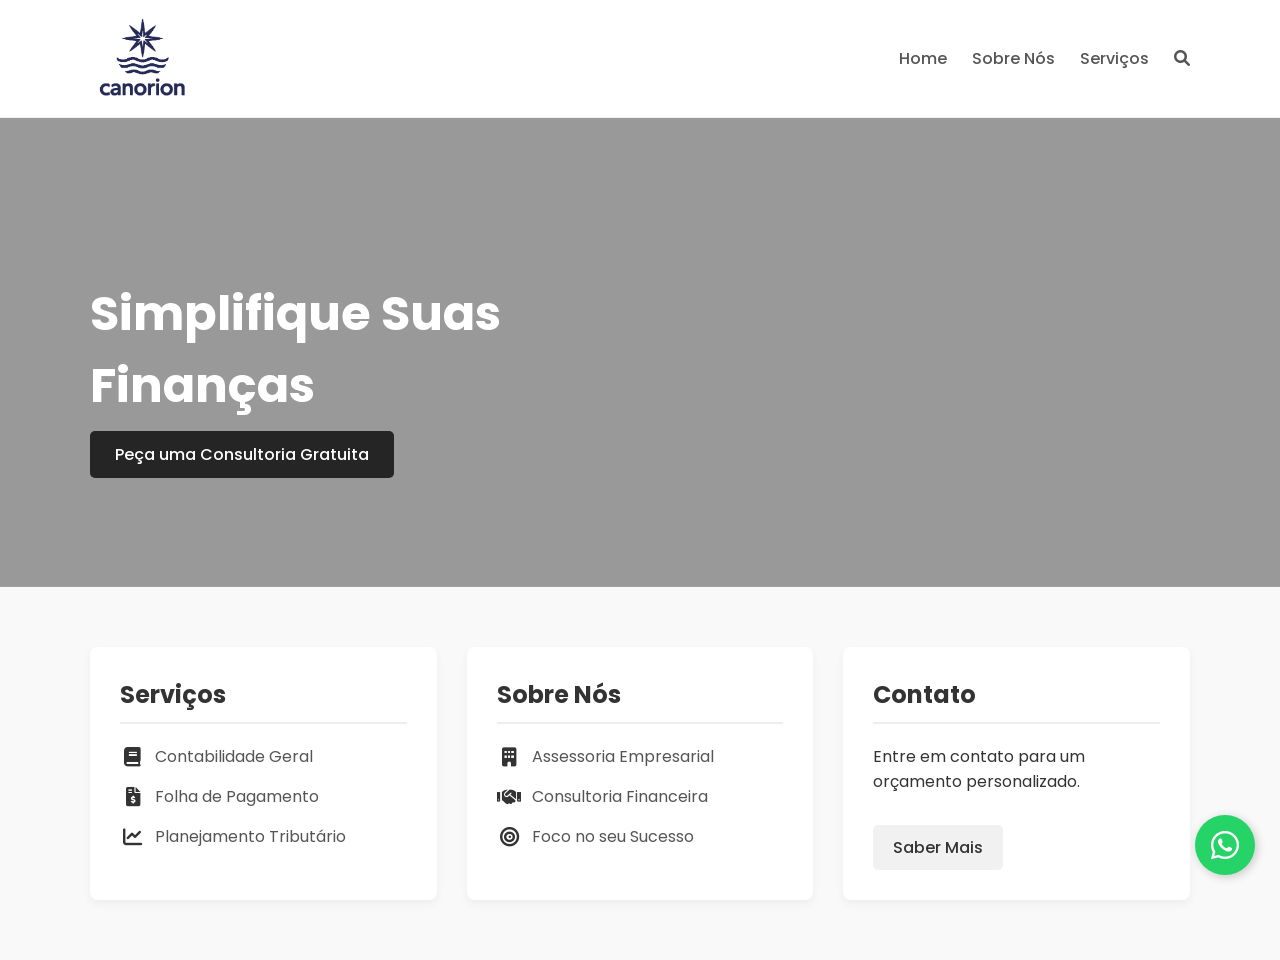
==== index.html @ 50085c8c "V1" ====
<!DOCTYPE html>
<html lang="pt-br">
<head>
    <meta charset="UTF-8">
    <meta name="viewport" content="width=device-width, initial-scale=1.0">
    <title>Contabilidade Clean - Seu Parceiro Financeiro</title>
    <link rel="stylesheet" href="style.css">
    <link rel="preconnect" href="https://fonts.googleapis.com">
    <link rel="preconnect" href="https://fonts.gstatic.com" crossorigin>
    <link href="https://fonts.googleapis.com/css2?family=Poppins:wght@300;400;500;600&display=swap" rel="stylesheet">
    <link rel="stylesheet" href="https://cdnjs.cloudflare.com/ajax/libs/font-awesome/6.0.0-beta3/css/all.min.css">
</head>
<body>

    <header>
        <div class="container">
            <div class="logo">
                <img src="LogoCanorion.png" alt="Logo da Empresa de Contabilidade">
            </div>
            <nav>
                <ul>
                    <li><a href="#">Home</a></li>
                    <li><a href="#">Sobre Nós</a></li>
                    <li><a href="#">Serviços</a></li>
                    <li><a href="#"><i class="fas fa-search"></i></a></li>
                </ul>
            </nav>
        </div>
    </header>

    <section class="hero">
        <div class="container">
            <h1>Simplifique Suas Finanças</h1>
            <a href="#" class="cta-button">Peça uma Consultoria Gratuita</a>
        </div>
    </section>

    <main>
        <div class="container content-grid">
            <div class="info-card">
                <h2>Serviços</h2>
                <ul>
                    <li><i class="fas fa-book"></i> Contabilidade Geral</li>
                    <li><i class="fas fa-file-invoice-dollar"></i> Folha de Pagamento</li>
                    <li><i class="fas fa-chart-line"></i> Planejamento Tributário</li>
                </ul>
            </div>

            <div class="info-card">
                <h2>Sobre Nós</h2>
                <ul>
                    <li><i class="fas fa-building"></i> Assessoria Empresarial</li>
                    <li><i class="fas fa-handshake"></i> Consultoria Financeira</li>
                    <li><i class="fas fa-bullseye"></i> Foco no seu Sucesso</li>
                </ul>
            </div>

            <div class="info-card">
                <h2>Contato</h2>
                <p>Entre em contato para um orçamento personalizado.</p>
                <a href="#" class="contact-button">Saber Mais</a>
            </div>
        </div>
    </main>

    <a href="https://wa.me/5511999999999" class="whatsapp-button" target="_blank">
        <i class="fab fa-whatsapp"></i>
    </a>

</body>
</html>
---- style.css ----
/* Configurações Globais e Variáveis de Cor */
:root {
    --primary-color: #333;      /* Cor principal para textos */
    --secondary-color: #555;   /* Cor secundária para textos mais claros */
    --background-color: #ffffff; /* Fundo principal */
    --light-gray-bg: #f9f9f9;  /* Fundo para seções */
    --button-color: #252525;   /* Cor do botão principal */
    --whatsapp-green: #25D366; /* Cor do botão do WhatsApp */
}

body {
    font-family: 'Poppins', sans-serif;
    margin: 0;
    padding: 0;
    background-color: var(--background-color);
    color: var(--primary-color);
}

.container {
    max-width: 1100px;
    margin: 0 auto;
    padding: 0 20px;
}

/* Estilos do Cabeçalho */
header {
    background-color: var(--background-color);
    padding: 10px 0;
    border-bottom: 1px solid #eee;
}

header .container {
    display: flex;
    justify-content: space-between;
    align-items: center;
}

header .logo img {
    max-height: 90px;
}

header nav ul {
    list-style: none;
    margin: 0;
    padding: 0;
    display: flex;
    align-items: center;
    gap: 25px;
}

header nav a {
    text-decoration: none;
    color: var(--secondary-color);
    font-weight: 500;
    transition: color 0.3s ease;
}

header nav a:hover {
    color: var(--primary-color);
}

/* Estilos da Seção Principal (Hero) */
.hero {
    background-image: linear-gradient(rgba(0, 0, 0, 0.4), rgba(0, 0, 0, 0.4)), url('https://images.unsplash.com/photo-1554224155-1696413565d3?q=80&w=2070&auto=format&fit=crop');
    background-size: cover;
    background-position: center;
    color: #fff;
    text-align: left;
    padding: 120px 0;
}

.hero h1 {
    font-size: 3rem;
    max-width: 500px;
    margin-bottom: 20px;
}

.cta-button {
    background-color: var(--button-color);
    color: #fff;
    padding: 12px 25px;
    text-decoration: none;
    border-radius: 5px;
    font-weight: 500;
    transition: background-color 0.3s ease;
}

.cta-button:hover {
    background-color: #000;
}

/* Estilos do Conteúdo Principal */
main {
    padding: 60px 0;
    background-color: var(--light-gray-bg);
}

.content-grid {
    display: grid;
    grid-template-columns: repeat(auto-fit, minmax(280px, 1fr));
    gap: 30px;
}

.info-card {
    background-color: #fff;
    padding: 30px;
    border-radius: 8px;
    box-shadow: 0 4px 10px rgba(0,0,0,0.05);
}

.info-card h2 {
    margin-top: 0;
    border-bottom: 2px solid #eee;
    padding-bottom: 10px;
    margin-bottom: 20px;
}

.info-card ul {
    list-style: none;
    padding: 0;
    margin: 0;
    display: flex;
    flex-direction: column;
    gap: 15px;
}

.info-card ul li {
    display: flex;
    align-items: center;
    gap: 10px;
    color: var(--secondary-color);
}

.info-card i {
    font-size: 1.2rem;
    width: 25px;
    text-align: center;
    color: var(--primary-color);
}

.contact-button {
    display: inline-block;
    margin-top: 15px;
    background-color: #f1f1f1;
    color: var(--primary-color);
    padding: 10px 20px;
    text-decoration: none;
    border-radius: 5px;
    font-weight: 500;
    transition: background-color 0.3s ease;
}

.contact-button:hover {
    background-color: #e0e0e0;
}


/* Botão Fixo do WhatsApp */
.whatsapp-button {
    position: fixed;
    bottom: 25px;
    right: 25px;
    background-color: var(--whatsapp-green);
    color: white;
    width: 60px;
    height: 60px;
    border-radius: 50%;
    display: flex;
    justify-content: center;
    align-items: center;
    font-size: 2rem;
    text-decoration: none;
    box-shadow: 2px 2px 10px rgba(0, 0, 0, 0.2);
    transition: transform 0.3s ease;
}

.whatsapp-button:hover {
    transform: scale(1.1);
}
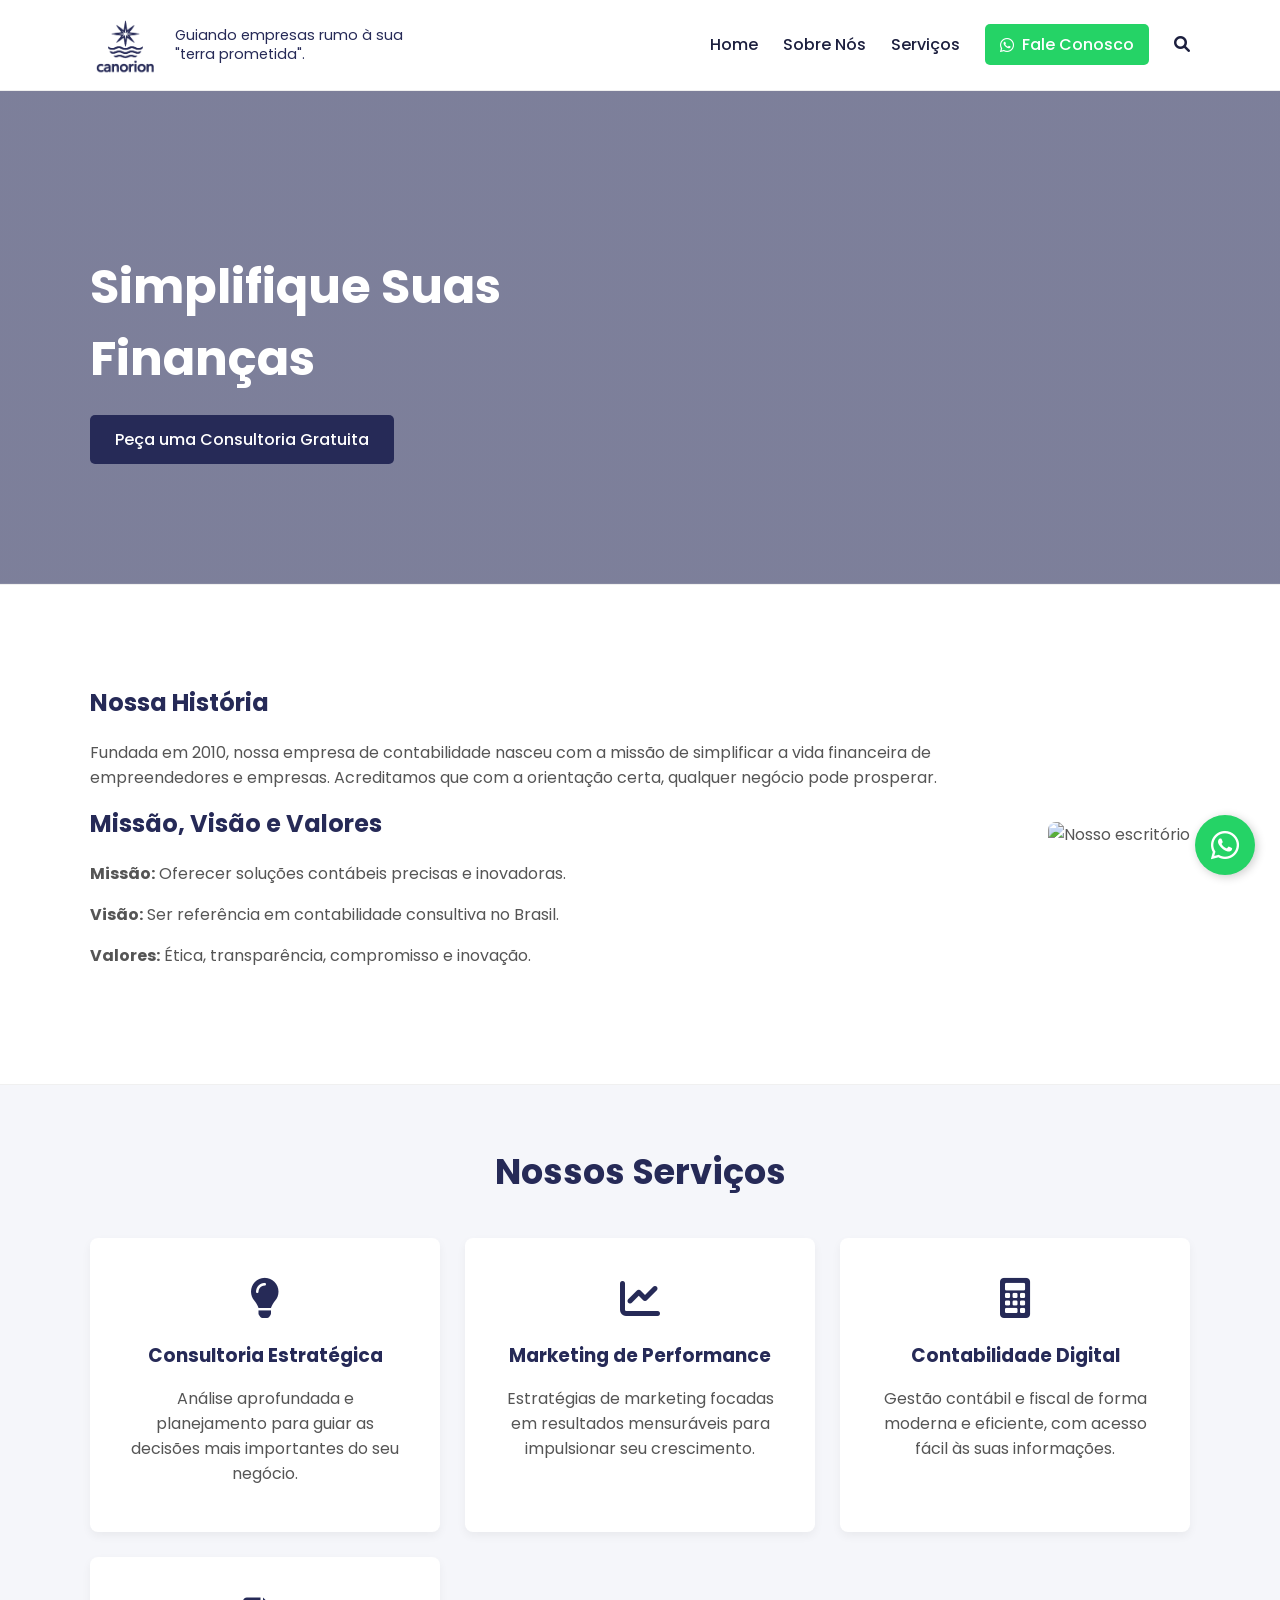
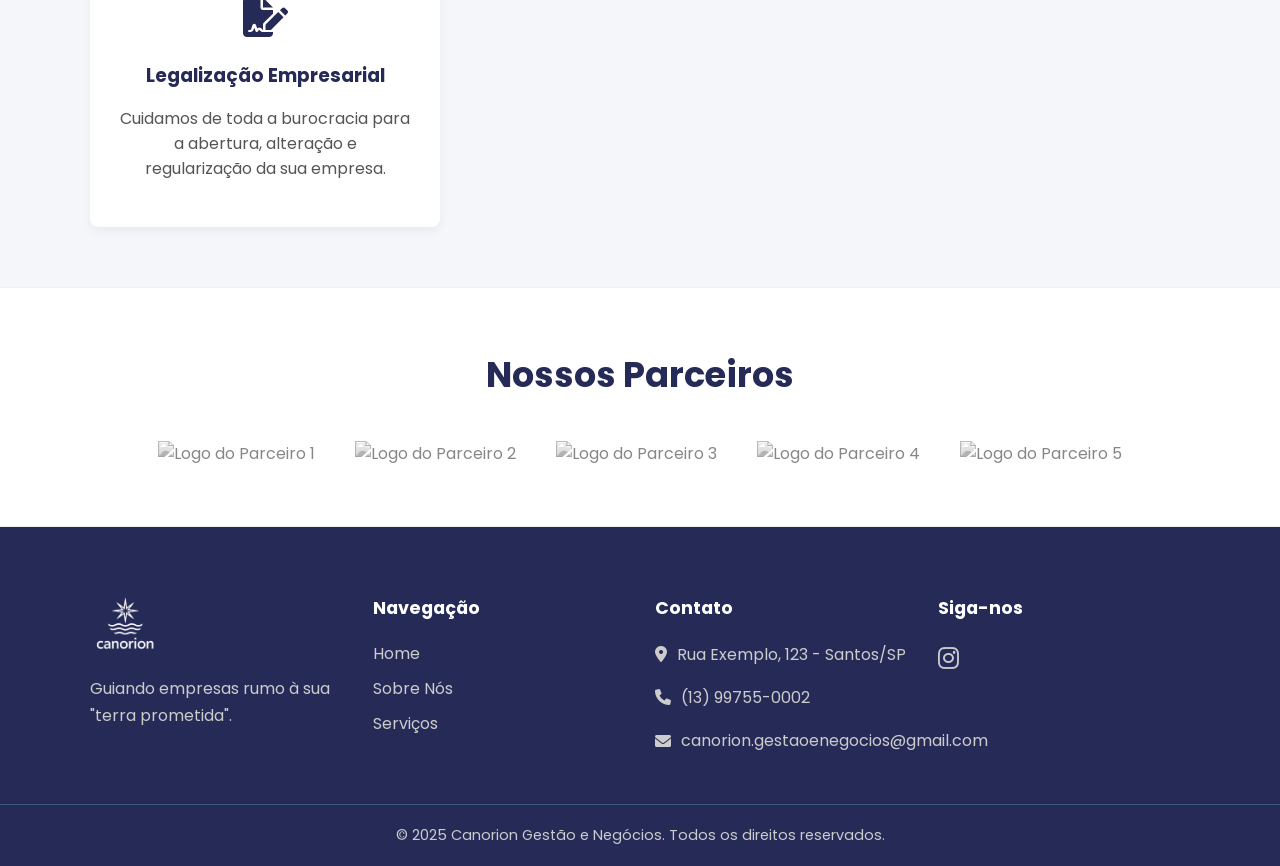
==== commit f6fec201: "V1.13" ====
--- a/index.html
+++ b/index.html
@@ -3,69 +3,131 @@
 <head>
     <meta charset="UTF-8">
     <meta name="viewport" content="width=device-width, initial-scale=1.0">
-    <title>Contabilidade Clean - Seu Parceiro Financeiro</title>
+    <title>Canorion</title>
     <link rel="stylesheet" href="style.css">
     <link rel="preconnect" href="https://fonts.googleapis.com">
     <link rel="preconnect" href="https://fonts.gstatic.com" crossorigin>
     <link href="https://fonts.googleapis.com/css2?family=Poppins:wght@300;400;500;600&display=swap" rel="stylesheet">
     <link rel="stylesheet" href="https://cdnjs.cloudflare.com/ajax/libs/font-awesome/6.0.0-beta3/css/all.min.css">
+    <link rel="icon" href="LogoCanorionBranco.png" type="image/png">
 </head>
 <body>
 
     <header>
         <div class="container">
-            <div class="logo">
-                <img src="LogoCanorion.png" alt="Logo da Empresa de Contabilidade">
+            <div class="logo-slogan">
+                <img src="LogoCanorion.png" alt="Canorion - Guiando empresas rumo à sua terra prometida.">
+                <span>Guiando empresas rumo à sua "terra prometida".</span>
             </div>
             <nav>
                 <ul>
-                    <li><a href="#">Home</a></li>
-                    <li><a href="#">Sobre Nós</a></li>
-                    <li><a href="#">Serviços</a></li>
+                    <li><a href="#hero">Home</a></li>
+                    <li><a href="#sobre">Sobre Nós</a></li>
+                    <li><a href="#servicos">Serviços</a></li>
+                    <li><a href="https://wa.me/5513997550002" target="_blank" class="nav-whatsapp"><i class="fab fa-whatsapp"></i> Fale Conosco</a></li>
                     <li><a href="#"><i class="fas fa-search"></i></a></li>
                 </ul>
             </nav>
         </div>
     </header>
 
-    <section class="hero">
+    <section id="hero" class="hero">
         <div class="container">
             <h1>Simplifique Suas Finanças</h1>
-            <a href="#" class="cta-button">Peça uma Consultoria Gratuita</a>
+            <a href="https://wa.me/5513997550002" target="_blank" class="cta-button">Peça uma Consultoria Gratuita</a>
         </div>
     </section>
 
-    <main>
-        <div class="container content-grid">
-            <div class="info-card">
-                <h2>Serviços</h2>
+    <section id="sobre">
+        <div class="container page-content">
+            <div class="text-content">
+                <h2>Nossa História</h2>
+                <p>Fundada em 2010, nossa empresa de contabilidade nasceu com a missão de simplificar a vida financeira de empreendedores e empresas. Acreditamos que com a orientação certa, qualquer negócio pode prosperar.</p>
+                <h2>Missão, Visão e Valores</h2>
+                <p><strong>Missão:</strong> Oferecer soluções contábeis precisas e inovadoras.</p>
+                <p><strong>Visão:</strong> Ser referência em contabilidade consultiva no Brasil.</p>
+                <p><strong>Valores:</strong> Ética, transparência, compromisso e inovação.</p>
+            </div>
+            <img src="https://via.placeholder.com/450x350?text=Foto+do+Escritório" alt="Nosso escritório" class="page-image">
+        </div>
+    </section>
+
+    <section id="servicos">
+    <div class="container">
+        <h2 class="section-title">Nossos Serviços</h2>
+        <div class="services-grid">
+            <div class="service-card">
+                <i class="fas fa-lightbulb"></i>
+                <h3>Consultoria Estratégica</h3>
+                <p>Análise aprofundada e planejamento para guiar as decisões mais importantes do seu negócio.</p>
+            </div>
+            <div class="service-card">
+                <i class="fas fa-chart-line"></i>
+                <h3>Marketing de Performance</h3>
+                <p>Estratégias de marketing focadas em resultados mensuráveis para impulsionar seu crescimento.</p>
+            </div>
+            <div class="service-card">
+                <i class="fas fa-calculator"></i>
+                <h3>Contabilidade Digital</h3>
+                <p>Gestão contábil e fiscal de forma moderna e eficiente, com acesso fácil às suas informações.</p>
+            </div>
+            <div class="service-card">
+                <i class="fas fa-file-signature"></i>
+                <h3>Legalização Empresarial</h3>
+                <p>Cuidamos de toda a burocracia para a abertura, alteração e regularização da sua empresa.</p>
+            </div>
+        </div>
+    </div>
+</section>
+
+    <section id="parceiros">
+        <div class="container">
+            <h2 class="section-title">Nossos Parceiros</h2>
+            <div class="partners-grid">
+                <img src="https://via.placeholder.com/150x80?text=Logo+Parceiro+1" alt="Logo do Parceiro 1">
+                <img src="https://via.placeholder.com/150x80?text=Logo+Parceiro+2" alt="Logo do Parceiro 2">
+                <img src="https://via.placeholder.com/150x80?text=Logo+Parceiro+3" alt="Logo do Parceiro 3">
+                <img src="https://via.placeholder.com/150x80?text=Logo+Parceiro+4" alt="Logo do Parceiro 4">
+                <img src="https://via.placeholder.com/150x80?text=Logo+Parceiro+5" alt="Logo do Parceiro 5">
+            </div>
+        </div>
+    </section>
+
+    <a href="https://wa.me/5513997550002" class="whatsapp-button" target="_blank">
+        <i class="fab fa-whatsapp"></i>
+    </a>
+    
+    <footer>
+        <div class="container footer-grid">
+            <div class="footer-col">
+                <img src="LogoCanorionBranco.png" alt="Logo Canorion" class="footer-logo">
+                <p>Guiando empresas rumo à sua "terra prometida".</p>
+            </div>
+            <div class="footer-col">
+                <h3>Navegação</h3>
                 <ul>
-                    <li><i class="fas fa-book"></i> Contabilidade Geral</li>
-                    <li><i class="fas fa-file-invoice-dollar"></i> Folha de Pagamento</li>
-                    <li><i class="fas fa-chart-line"></i> Planejamento Tributário</li>
+                    <li><a href="#hero">Home</a></li>
+                    <li><a href="#sobre">Sobre Nós</a></li>
+                    <li><a href="#servicos">Serviços</a></li>
                 </ul>
             </div>
-
-            <div class="info-card">
-                <h2>Sobre Nós</h2>
-                <ul>
-                    <li><i class="fas fa-building"></i> Assessoria Empresarial</li>
-                    <li><i class="fas fa-handshake"></i> Consultoria Financeira</li>
-                    <li><i class="fas fa-bullseye"></i> Foco no seu Sucesso</li>
-                </ul>
+            <div class="footer-col">
+                <h3>Contato</h3>
+                <p><i class="fas fa-map-marker-alt"></i> Rua Exemplo, 123 - Santos/SP</p>
+                <p><i class="fas fa-phone"></i> (13) 99755-0002</p>
+                <p><i class="fas fa-envelope"></i> canorion.gestaoenegocios@gmail.com</p>
             </div>
-
-            <div class="info-card">
-                <h2>Contato</h2>
-                <p>Entre em contato para um orçamento personalizado.</p>
-                <a href="#" class="contact-button">Saber Mais</a>
+            <div class="footer-col">
+                <h3>Siga-nos</h3>
+                <div class="social-icons">
+                    <a href="https://instagram.com/canorionoficial" target="_blank"><i class="fab fa-instagram"></i></a>
+                    </div>
             </div>
         </div>
-    </main>
-
-    <a href="https://wa.me/5511999999999" class="whatsapp-button" target="_blank">
-        <i class="fab fa-whatsapp"></i>
-    </a>
+        <div class="footer-bottom">
+            <p>&copy; 2025 Canorion Gestão e Negócios. Todos os direitos reservados.</p>
+        </div>
+    </footer>
 
 </body>
 </html>
--- a/style.css
+++ b/style.css
@@ -1,11 +1,16 @@
-/* Configurações Globais e Variáveis de Cor */
+/* ======================= CONFIGURAÇÕES GLOBAIS E CORES ======================= */
 :root {
-    --primary-color: #333;      /* Cor principal para textos */
-    --secondary-color: #555;   /* Cor secundária para textos mais claros */
-    --background-color: #ffffff; /* Fundo principal */
-    --light-gray-bg: #f9f9f9;  /* Fundo para seções */
-    --button-color: #252525;   /* Cor do botão principal */
-    --whatsapp-green: #25D366; /* Cor do botão do WhatsApp */
+    --canorion-blue: #262a57;      /* SEU NOVO AZUL PRINCIPAL */
+    --canorion-blue-darker: #1c1f3e; /* Um tom mais escuro para efeitos hover */
+    --light-blue-bg: #f5f6fa;      /* Um azul quase branco para fundos de seção */
+    --secondary-color: #555;       /* Mantido para textos secundários com bom contraste */
+    --background-color: #ffffff;   /* Fundo principal branco */
+    --whatsapp-green: #25D366;     /* Cor do WhatsApp (não deve ser alterada) */
+}
+
+html {
+    scroll-behavior: smooth;
+    scroll-padding-top: 80px; 
 }
 
 body {
@@ -13,7 +18,7 @@
     margin: 0;
     padding: 0;
     background-color: var(--background-color);
-    color: var(--primary-color);
+    color: var(--secondary-color); /* Cor de texto padrão agora é o cinza secundário */
 }
 
 .container {
@@ -22,21 +27,40 @@
     padding: 0 20px;
 }
 
-/* Estilos do Cabeçalho */
+/* ======================= ESTILOS DO CABEÇALHO ======================= */
 header {
     background-color: var(--background-color);
-    padding: 10px 0;
+    padding: 15px 0;
     border-bottom: 1px solid #eee;
+    position: sticky;
+    top: 0;
+    z-index: 1000;
+    width: 100%;
 }
 
 header .container {
     display: flex;
     justify-content: space-between;
     align-items: center;
-}
-
-header .logo img {
-    max-height: 90px;
+    flex-wrap: wrap; 
+}
+
+.logo-slogan {
+    display: flex;
+    align-items: center;
+    gap: 15px; 
+}
+
+.logo-slogan img {
+    max-height: 60px;
+    width: auto;
+}
+
+.logo-slogan span {
+    font-size: 0.9rem;
+    color: var(--canorion-blue);
+    max-width: 250px;
+    line-height: 1.3;
 }
 
 header nav ul {
@@ -50,18 +74,34 @@
 
 header nav a {
     text-decoration: none;
-    color: var(--secondary-color);
+    color: var(--canorion-blue-darker);
     font-weight: 500;
     transition: color 0.3s ease;
 }
 
 header nav a:hover {
-    color: var(--primary-color);
-}
-
-/* Estilos da Seção Principal (Hero) */
+    color: var(--canorion-blue); /* Hover do link agora é azul */
+}
+
+.nav-whatsapp {
+    background-color: var(--whatsapp-green);
+    color: #fff !important;
+    padding: 8px 15px;
+    border-radius: 5px;
+    display: flex;
+    align-items: center;
+    gap: 8px;
+    transition: background-color 0.3s ease;
+}
+
+.nav-whatsapp:hover {
+    background-color: #1DA851;
+    color: #fff !important;
+}
+
+/* ======================= ESTILOS DA SEÇÃO HERO ======================= */
 .hero {
-    background-image: linear-gradient(rgba(0, 0, 0, 0.4), rgba(0, 0, 0, 0.4)), url('https://images.unsplash.com/photo-1554224155-1696413565d3?q=80&w=2070&auto=format&fit=crop');
+    background-image: linear-gradient(rgba(38, 42, 87, 0.6), rgba(38, 42, 87, 0.6)), url('https://images.unsplash.com/photo-1554224155-1696413565d3?q=80&w=2070&auto=format&fit=crop');
     background-size: cover;
     background-position: center;
     color: #fff;
@@ -76,86 +116,129 @@
 }
 
 .cta-button {
-    background-color: var(--button-color);
+    background-color: var(--canorion-blue); /* Botão principal agora é azul */
     color: #fff;
     padding: 12px 25px;
     text-decoration: none;
     border-radius: 5px;
     font-weight: 500;
     transition: background-color 0.3s ease;
+    display: inline-flex;
+    align-items: center;
+    gap: 8px;
 }
 
 .cta-button:hover {
-    background-color: #000;
-}
-
-/* Estilos do Conteúdo Principal */
-main {
+    background-color: var(--canorion-blue-darker); /* Hover do botão é azul mais escuro */
+}
+
+/* ======================= ESTILOS GERAIS DE SEÇÃO ======================= */
+section {
     padding: 60px 0;
-    background-color: var(--light-gray-bg);
-}
-
-.content-grid {
+    border-bottom: 1px solid #f0f0f0;
+}
+
+.section-title {
+    text-align: center;
+    font-size: 2.2rem;
+    margin-top: 0;
+    margin-bottom: 40px;
+    color: var(--canorion-blue); /* Títulos de seção agora são azuis */
+}
+
+#sobre {
+    background-color: var(--background-color);
+}
+
+#sobre .page-content {
+    align-items: center;
+}
+
+.page-content {
+    padding: 40px 0;
+    display: flex;
+    gap: 40px;
+    align-items: flex-start;
+}
+
+.page-image {
+    max-width: 40%;
+    border-radius: 8px;
+}
+
+.text-content {
+    flex: 1;
+}
+
+.text-content h2 {
+    margin-top: 0;
+    color: var(--canorion-blue); /* Títulos de conteúdo agora são azuis */
+}
+
+/* ======================= ESTILOS DA SEÇÃO DE SERVIÇOS ======================= */
+#servicos {
+    background-color: var(--light-blue-bg); /* Fundo da seção agora é azul claro */
+}
+
+.services-grid {
     display: grid;
     grid-template-columns: repeat(auto-fit, minmax(280px, 1fr));
-    gap: 30px;
-}
-
-.info-card {
+    gap: 25px;
+}
+
+.service-card {
     background-color: #fff;
     padding: 30px;
     border-radius: 8px;
     box-shadow: 0 4px 10px rgba(0,0,0,0.05);
-}
-
-.info-card h2 {
-    margin-top: 0;
-    border-bottom: 2px solid #eee;
-    padding-bottom: 10px;
-    margin-bottom: 20px;
-}
-
-.info-card ul {
-    list-style: none;
-    padding: 0;
-    margin: 0;
-    display: flex;
-    flex-direction: column;
-    gap: 15px;
-}
-
-.info-card ul li {
-    display: flex;
-    align-items: center;
-    gap: 10px;
-    color: var(--secondary-color);
-}
-
-.info-card i {
-    font-size: 1.2rem;
-    width: 25px;
     text-align: center;
-    color: var(--primary-color);
-}
-
-.contact-button {
-    display: inline-block;
-    margin-top: 15px;
-    background-color: #f1f1f1;
-    color: var(--primary-color);
-    padding: 10px 20px;
-    text-decoration: none;
-    border-radius: 5px;
-    font-weight: 500;
-    transition: background-color 0.3s ease;
-}
-
-.contact-button:hover {
-    background-color: #e0e0e0;
-}
-
-
-/* Botão Fixo do WhatsApp */
+    transition: transform 0.3s ease, box-shadow 0.3s ease;
+}
+
+.service-card:hover {
+    transform: translateY(-5px);
+    box-shadow: 0 8px 15px rgba(38, 42, 87, 0.1);
+}
+
+.service-card i {
+    font-size: 2.5rem;
+    color: var(--canorion-blue); /* Ícones agora são azuis */
+    margin-bottom: 5px;
+    margin-top: 10px;
+}
+
+.service-card h3 {
+    margin-bottom: 10px;
+    color: var(--canorion-blue); /* Títulos dos cards agora são azuis */
+}
+
+/* ======================= ESTILOS DA SEÇÃO DE PARCEIROS ======================= */
+#parceiros {
+    background-color: var(--background-color);
+}
+
+.partners-grid {
+    display: flex;
+    justify-content: center;
+    align-items: center;
+    flex-wrap: wrap;
+    gap: 40px;
+}
+
+.partners-grid img {
+    max-height: 60px;
+    filter: grayscale(100%);
+    opacity: 0.7;
+    transition: all 0.3s ease;
+}
+
+.partners-grid img:hover {
+    filter: grayscale(0%);
+    opacity: 1;
+    transform: scale(1.1);
+}
+
+/* ======================= BOTÃO FLUTUANTE WHATSAPP ======================= */
 .whatsapp-button {
     position: fixed;
     bottom: 25px;
@@ -172,8 +255,109 @@
     text-decoration: none;
     box-shadow: 2px 2px 10px rgba(0, 0, 0, 0.2);
     transition: transform 0.3s ease;
+    z-index: 1000;
 }
 
 .whatsapp-button:hover {
     transform: scale(1.1);
+}
+    
+/* ======================= ESTILOS DO RODAPÉ (FOOTER) ======================= */
+footer {
+    background-color: var(--canorion-blue); /* Rodapé agora é azul */
+    color: #ccc;
+    padding-top: 50px;
+}
+
+.footer-grid {
+    display: grid;
+    grid-template-columns: repeat(auto-fit, minmax(220px, 1fr));
+    gap: 30px;
+    padding-bottom: 40px;
+}
+
+.footer-col h3 {
+    color: #fff;
+    margin-bottom: 20px;
+    font-size: 1.1rem;
+}
+
+.footer-col p {
+    color: #ccc;
+    line-height: 1.7;
+    margin-bottom: 10px;
+    display: flex;
+    align-items: center;
+    gap: 10px;
+}
+
+.footer-col ul {
+    list-style: none;
+    padding: 0;
+}
+
+.footer-col ul li a {
+    color: #ccc;
+    text-decoration: none;
+    display: block;
+    margin-bottom: 10px;
+    transition: color 0.3s ease;
+}
+
+.footer-col ul li a:hover {
+    color: #fff;
+}
+
+.footer-logo {
+    max-height: 60px;
+    margin-top: 15px;
+}
+
+.social-icons a {
+    color: #ccc;
+    font-size: 1.5rem;
+    margin-right: 15px;
+    transition: color 0.3s ease;
+}
+
+.social-icons a:hover {
+    color: #fff;
+}
+
+.footer-bottom {
+    border-top: 1px solid #3a5775;
+    text-align: center;
+    padding: 20px 0;
+}
+
+.footer-bottom p {
+    margin: 0;
+    font-size: 0.9rem;
+}
+
+/* ======================= AJUSTES PARA TELAS MENORES ======================= */
+@media (max-width: 768px) {
+    header .container {
+        flex-direction: column;
+        gap: 15px;
+    }
+    .logo-slogan {
+        flex-direction: column;
+        text-align: center;
+        gap: 5px;
+    }
+    .logo-slogan span {
+        max-width: none;
+    }
+    header nav ul {
+        flex-wrap: wrap;
+        justify-content: center;
+    }
+    .page-content {
+        flex-direction: column;
+    }
+    .page-image {
+        max-width: 100%;
+        margin-bottom: 20px;
+    }
 }
